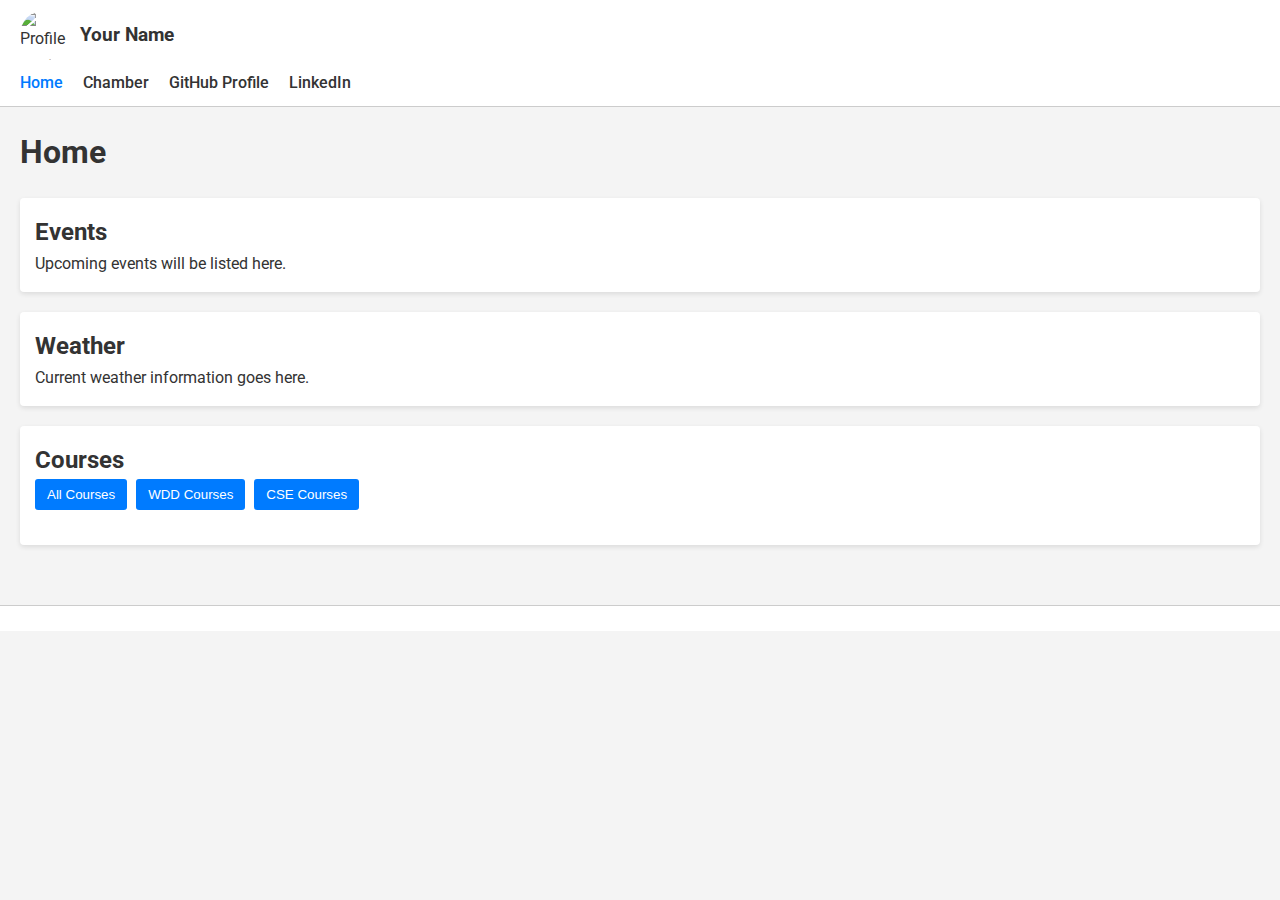
==== index.html @ 1968125d "logo added" ====
<!DOCTYPE html>
<html lang="en">
<head>
  <meta charset="UTF-8" />
  <meta name="viewport" content="width=device-width, initial-scale=1.0" />
  <title>Timbuktu Chamber of Commerce</title>
  <!-- Link to external CSS file -->
  <link rel="stylesheet" href="styles/style.css" />
  <!-- Google Fonts API -->
  <link rel="preconnect" href="https://fonts.googleapis.com" />
  <link rel="preconnect" href="https://fonts.gstatic.com" crossorigin />
  <link href="https://fonts.googleapis.com/css2?family=Roboto:wght@400;700&display=swap" rel="stylesheet" />
  <!-- Link to external JavaScript file with defer attribute -->
  <script src="script.js" defer></script>
</head>
<body>
  <header>
    <div class="header-content">
      <img src="logo.png" alt="Profile Photo" class="profile-photo" />
      <span class="name">Your Name</span>
    </div>
    <nav class="nav-menu">
      <button class="hamburger" aria-label="Toggle navigation">
        <span class="hamburger-line"></span>
        <span class="hamburger-line"></span>
        <span class="hamburger-line"></span>
      </button>
      <ul class="nav-links">
        <li><a href="#" class="active">Home</a></li>
        <li><a href="#">Chamber</a></li>
        <li><a href="#">GitHub Profile</a></li>
        <li><a href="#">LinkedIn</a></li>
      </ul>
    </nav>
  </header>

  <main>
    <h1>Home</h1>
    <section id="events">
      <h2>Events</h2>
      <p>Upcoming events will be listed here.</p>
    </section>
    <section id="weather">
      <h2>Weather</h2>
      <p>Current weather information goes here.</p>
    </section>
    <section id="courses">
      <h2>Courses</h2>
      <div class="course-filters">
        <button id="btn-all">All Courses</button>
        <button id="btn-wdd">WDD Courses</button>
        <button id="btn-cse">CSE Courses</button>
      </div>
      <div id="courses-container"></div>
      <div id="total-credits"></div>
    </section>
  </main>

  <footer>
    <p id="footer-info"></p>
    <p id="lastModified"></p>
  </footer>
</body>
</html>
---- styles/style.css ----
/* Basic Reset */
* {
  margin: 0;
  padding: 0;
  box-sizing: border-box;
}

body {
  font-family: 'Roboto', sans-serif;
  line-height: 1.6;
  background: #f4f4f4;
  color: #333;
}

/* Header */
header {
  background: #fff;
  border-bottom: 1px solid #ccc;
  padding: 10px 20px;
}

.header-content {
  display: flex;
  align-items: center;
  margin-bottom: 10px;
}

.profile-photo {
  width: 50px;
  height: 50px;
  border-radius: 50%;
  object-fit: cover;
  margin-right: 10px;
}

.name {
  font-size: 1.2rem;
  font-weight: 700;
}

/* Navigation */
.nav-menu {
  display: flex;
  align-items: center;
  justify-content: space-between;
  position: relative;
}

.hamburger {
  display: none;
  flex-direction: column;
  border: none;
  background: none;
  cursor: pointer;
}

.hamburger-line {
  width: 25px;
  height: 3px;
  background: #333;
  margin: 4px 0;
}

.nav-links {
  list-style: none;
  display: flex;
  gap: 20px;
}

.nav-links li a {
  text-decoration: none;
  color: #333;
  font-weight: 500;
  transition: color 0.3s;
}

.nav-links li a:hover,
.nav-links li a.active {
  color: #007bff;
}

/* Main Content */
main {
  padding: 20px;
}

main h1 {
  margin-bottom: 20px;
  font-size: 2rem;
}

section {
  margin-bottom: 20px;
  background: #fff;
  padding: 15px;
  border-radius: 4px;
  box-shadow: 0 2px 5px rgba(0,0,0,0.1);
}

/* Courses Section */
.course-filters {
  margin-bottom: 10px;
}

.course-filters button {
  padding: 8px 12px;
  margin-right: 5px;
  border: none;
  background: #007bff;
  color: #fff;
  cursor: pointer;
  border-radius: 3px;
}

.course-filters button:hover {
  background: #0056b3;
}

#courses-container {
  display: flex;
  flex-wrap: wrap;
  gap: 10px;
}

.course-card {
  background: #e9ecef;
  border-radius: 4px;
  padding: 10px;
  flex: 1 1 200px;
  border: 1px solid #ccc;
}

.course-card.completed {
  background: #d4edda;
  border-color: #c3e6cb;
}

#total-credits {
  margin-top: 10px;
  font-weight: bold;
}

/* Footer */
footer {
  background: #fff;
  border-top: 1px solid #ccc;
  text-align: center;
  padding: 10px;
  margin-top: 20px;
}

footer p {
  margin: 5px 0;
}

/* Responsive Styles */
@media (max-width: 768px) {
  .nav-links {
    flex-direction: column;
    position: absolute;
    top: 60px;
    right: 20px;
    background: #fff;
    border: 1px solid #ccc;
    display: none;
    width: 200px;
    padding: 10px;
  }
  
  .nav-links.active {
    display: flex;
  }
  
  .hamburger {
    display: flex;
  }
}
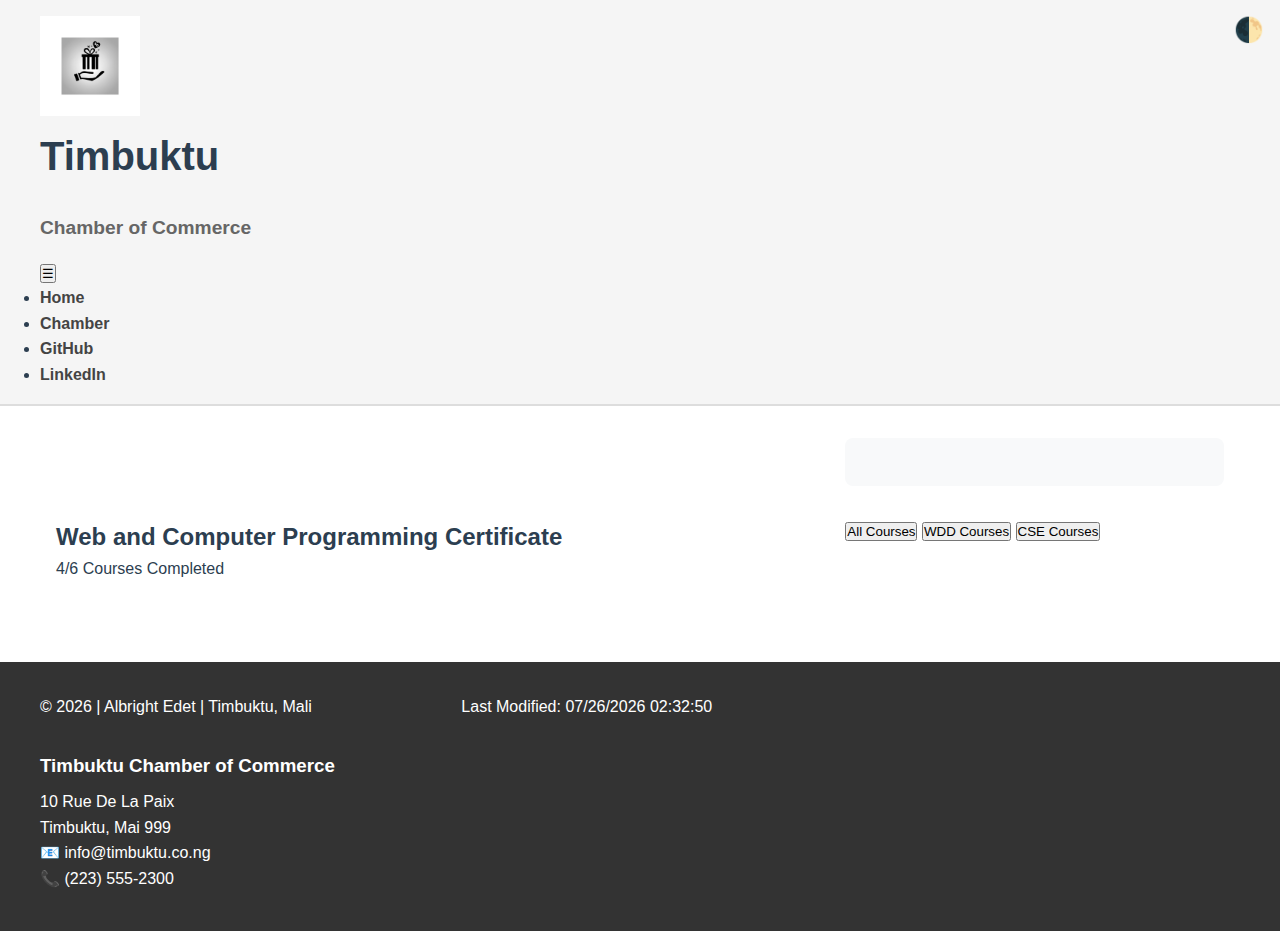
==== commit c617ffe0: "edited scripts" ====
--- a/index.html
+++ b/index.html
@@ -1,64 +1,79 @@
 <!DOCTYPE html>
 <html lang="en">
 <head>
-  <meta charset="UTF-8" />
-  <meta name="viewport" content="width=device-width, initial-scale=1.0" />
-  <title>Timbuktu Chamber of Commerce</title>
-  <!-- Link to external CSS file -->
-  <link rel="stylesheet" href="styles/style.css" />
-  <!-- Google Fonts API -->
-  <link rel="preconnect" href="https://fonts.googleapis.com" />
-  <link rel="preconnect" href="https://fonts.gstatic.com" crossorigin />
-  <link href="https://fonts.googleapis.com/css2?family=Roboto:wght@400;700&display=swap" rel="stylesheet" />
-  <!-- Link to external JavaScript file with defer attribute -->
-  <script src="script.js" defer></script>
+    <meta charset="UTF-8">
+    <meta name="viewport" content="width=device-width, initial-scale=1.0">
+    <meta name="description" content="Timbuktu Chamber of Commerce - Your source for local business and community information">
+    <meta name="author" content="Your Name">
+    <title>Timbuktu Chamber of Commerce</title>
+    <link rel="stylesheet" href="https://fonts.googleapis.com/css2?family=Roboto:wght@300;500&family=Open+Sans:wght@400;700&display=swap">
+    <link rel="stylesheet" href="styles/style.css">
+    <script src="scripts/navigation.js" defer></script>
+    <script src="scripts/date.js" defer></script>
+    <script src="scripts/course.js" defer></script>
+    <script src="scripts/theme.js" defer></script>
 </head>
 <body>
-  <header>
-    <div class="header-content">
-      <img src="logo.png" alt="Profile Photo" class="profile-photo" />
-      <span class="name">Your Name</span>
-    </div>
-    <nav class="nav-menu">
-      <button class="hamburger" aria-label="Toggle navigation">
-        <span class="hamburger-line"></span>
-        <span class="hamburger-line"></span>
-        <span class="hamburger-line"></span>
-      </button>
-      <ul class="nav-links">
-        <li><a href="#" class="active">Home</a></li>
-        <li><a href="#">Chamber</a></li>
-        <li><a href="#">GitHub Profile</a></li>
-        <li><a href="#">LinkedIn</a></li>
-      </ul>
-    </nav>
-  </header>
+    <header>
+        <div class="header-content">
+            <img src="images/logo.webp" alt="Chamber Logo" width="100" height="100">
+            <h1>Timbuktu<br><span>Chamber of Commerce</span></h1>
+            <nav class="main-nav">
+                <button class="menu-toggle" aria-label="Toggle navigation">☰</button>
+                <ul class="nav-list">
+                    <li><a href="#" class="active">Home</a></li>
+                    <li><a href="#">Chamber</a></li>
+                    <li><a href="https://github.com/Embeddet">GitHub</a></li>
+                    <li><a href="www.linkedin.com/in/albright-edet-69133a146">LinkedIn</a></li>
+                </ul>
+            </nav>
+        </div>
+    </header>
 
-  <main>
-    <h1>Home</h1>
-    <section id="events">
-      <h2>Events</h2>
-      <p>Upcoming events will be listed here.</p>
-    </section>
-    <section id="weather">
-      <h2>Weather</h2>
-      <p>Current weather information goes here.</p>
-    </section>
-    <section id="courses">
-      <h2>Courses</h2>
-      <div class="course-filters">
-        <button id="btn-all">All Courses</button>
-        <button id="btn-wdd">WDD Courses</button>
-        <button id="btn-cse">CSE Courses</button>
-      </div>
-      <div id="courses-container"></div>
-      <div id="total-credits"></div>
-    </section>
-  </main>
+    <main>
+        <section class="business-listings">
+            <!-- Business cards remain unchanged -->
+        </section>
 
-  <footer>
-    <p id="footer-info"></p>
-    <p id="lastModified"></p>
-  </footer>
+        <aside class="weather-section">
+            <!-- Weather section remains unchanged -->
+        </aside>
+
+        <section class="certificate-info">
+            <h2>Web and Computer Programming Certificate</h2>
+            <div class="progress-bar">
+                <div class="progress-fill" style="width: calc(4/6*100%)">
+                    <span>4/6 Courses Completed</span>
+                </div>
+            </div>
+        </section>
+
+        <section class="filter-controls">
+            <button class="filter-btn active" data-filter="all">All Courses</button>
+            <button class="filter-btn" data-filter="WDD">WDD Courses</button>
+            <button class="filter-btn" data-filter="CSE">CSE Courses</button>
+        </section>
+
+        <section class="courses-grid" id="coursesContainer"></section>
+
+        <div class="loading-overlay">
+            <div class="spinner"></div>
+        </div>
+        
+    </main>
+
+    <footer>
+        <div class="footer-content">
+            <p>&copy; <span id="currentYear"></span> | Albright Edet | Timbuktu, Mali</p>
+            <p id="lastModified"></p>
+            <div class="chamber-info">
+                <h3>Timbuktu Chamber of Commerce</h3>
+                <p>10 Rue De La Paix<br>
+                Timbuktu, Mai 999<br>
+                📧 info@timbuktu.co.ng<br>
+                📞 (223) 555-2300</p>
+            </div>
+        </div>
+    </footer>
 </body>
-</html>
+</html>--- a/styles/style.css
+++ b/styles/style.css
@@ -1,177 +1,238 @@
-/* Basic Reset */
+/* Base Styles */
 * {
   margin: 0;
   padding: 0;
   box-sizing: border-box;
+  font-family: Arial, sans-serif;
+}
+
+.header-content {
+  max-width: 1200px;
+  margin: 0 auto;
+}
+
+h1 {
+  font-size: 2rem;
+  margin-bottom: 0.5rem;
+}
+
+h1 span {
+  font-size: 1.2rem;
+  color: #666;
+}
+
+nav {
+  margin-top: 1rem;
+}
+
+nav a {
+  color: #444;
+  text-decoration: none;
+  margin-right: 1.5rem;
+  font-weight: bold;
+}
+
+/* Main Content Layout */
+main {
+  max-width: 1200px;
+  margin: 2rem auto;
+  padding: 0 1rem;
+  display: grid;
+  gap: 2rem;
+}
+
+.business-listings {
+  display: grid;
+  gap: 1.5rem;
+}
+
+/* Business Card Styles */
+.business-card {
+  background: #fff;
+  border: 1px solid #eee;
+  padding: 1.5rem;
+  border-radius: 8px;
+  box-shadow: 0 2px 4px rgba(0,0,0,0.1);
+}
+
+.tagline {
+  color: #666;
+  font-style: italic;
+  margin: 0.5rem 0;
+}
+
+.contact-info p {
+  margin: 0.3rem 0;
+  color: #444;
+}
+
+/* Weather Section Styles */
+.weather-section {
+  background: #f8f9fa;
+  padding: 1.5rem;
+  border-radius: 8px;
+}
+
+.temperature {
+  font-size: 2.5rem;
+  font-weight: bold;
+  margin: 1rem 0;
+}
+
+.condition {
+  color: #666;
+  font-size: 1.2rem;
+  margin-bottom: 1rem;
+}
+
+.details p {
+  margin: 0.5rem 0;
+  color: #444;
+}
+
+/* Footer Styles */
+footer {
+  background-color: #333;
+  color: white;
+  padding: 2rem 1rem;
+  margin-top: 3rem;
+}
+
+.footer-content {
+  max-width: 1200px;
+  margin: 0 auto;
+  display: grid;
+  gap: 2rem;
+}
+
+.chamber-info p {
+  margin: 0.5rem 0;
+}
+
+.legal {
+  border-top: 1px solid #555;
+  padding-top: 1.5rem;
+}
+
+.footer-businesses {
+  margin-top: 1rem;
+  display: grid;
+  gap: 0.5rem;
+}
+
+/* Responsive Design */
+@media (min-width: 768px) {
+  main {
+      grid-template-columns: 2fr 1fr;
+  }
+  
+  .footer-content {
+      grid-template-columns: 1fr 2fr;
+  }
+  
+  h1 {
+      font-size: 2.5rem;
+  }
+  
+  nav {
+      margin-top: 0;
+  }
+}
+/* Add these to existing styles */
+/* Base Styles */
+* {
+  margin: 0;
+  padding: 0;
+  box-sizing: border-box;
+  font-family: Arial, sans-serif;
+}
+
+:root {
+  --primary-color: #2c3e50;
+  --secondary-color: #3498db;
+  --background-color: #ffffff;
+  --text-color: #2c3e50;
+  --light-text: #ffffff;
+  --light-bg: #ecf0f1;
+}
+
+.dark-theme {
+  --primary-color: #34495e;
+  --secondary-color: #1abc9c;
+  --background-color: #2c3e50;
+  --text-color: #ecf0f1;
+  --light-bg: #34495e;
 }
 
 body {
-  font-family: 'Roboto', sans-serif;
   line-height: 1.6;
-  background: #f4f4f4;
-  color: #333;
-}
-
-/* Header */
+  color: var(--text-color);
+  background-color: var(--background-color);
+  transition: background-color 0.3s, color 0.3s;
+}
+
+/* Rest of your existing styles below */
+/* Header Styles */
 header {
-  background: #fff;
-  border-bottom: 1px solid #ccc;
-  padding: 10px 20px;
-}
-
-.header-content {
-  display: flex;
-  align-items: center;
-  margin-bottom: 10px;
-}
-
-.profile-photo {
-  width: 50px;
-  height: 50px;
+  background-color: #f5f5f5;
+  padding: 1rem;
+  border-bottom: 2px solid #ddd;
+}
+
+/* ... keep the rest of your CSS as is ... */
+
+.tech-pill {
+  background-color: var(--secondary-color);
+  color: var(--light-text);
+  padding: 0.25rem 0.75rem;
+  border-radius: 1rem;
+  font-size: 0.85rem;
+  margin: 0.25rem;
+  display: inline-block;
+}
+
+.empty-state {
+  text-align: center;
+  grid-column: 1 / -1;
+  padding: 2rem;
+  opacity: 0.7;
+}
+
+#theme-toggle {
+  position: fixed;
+  top: 1rem;
+  right: 1rem;
+  background: none;
+  border: none;
+  font-size: 1.5rem;
+  cursor: pointer;
+  z-index: 1000;
+}
+.loading-overlay {
+  position: fixed;
+  top: 0;
+  left: 0;
+  width: 100%;
+  height: 100%;
+  background: rgba(255, 255, 255, 0.8);
+  display: none;
+  place-items: center;
+  z-index: 1000;
+}
+
+.loading-overlay.visible {
+  display: grid;
+}
+
+.spinner {
+  width: 3rem;
+  height: 3rem;
+  border: 4px solid var(--secondary-color);
+  border-top-color: transparent;
   border-radius: 50%;
-  object-fit: cover;
-  margin-right: 10px;
-}
-
-.name {
-  font-size: 1.2rem;
-  font-weight: 700;
-}
-
-/* Navigation */
-.nav-menu {
-  display: flex;
-  align-items: center;
-  justify-content: space-between;
-  position: relative;
-}
-
-.hamburger {
-  display: none;
-  flex-direction: column;
-  border: none;
-  background: none;
-  cursor: pointer;
-}
-
-.hamburger-line {
-  width: 25px;
-  height: 3px;
-  background: #333;
-  margin: 4px 0;
-}
-
-.nav-links {
-  list-style: none;
-  display: flex;
-  gap: 20px;
-}
-
-.nav-links li a {
-  text-decoration: none;
-  color: #333;
-  font-weight: 500;
-  transition: color 0.3s;
-}
-
-.nav-links li a:hover,
-.nav-links li a.active {
-  color: #007bff;
-}
-
-/* Main Content */
-main {
-  padding: 20px;
-}
-
-main h1 {
-  margin-bottom: 20px;
-  font-size: 2rem;
-}
-
-section {
-  margin-bottom: 20px;
-  background: #fff;
-  padding: 15px;
-  border-radius: 4px;
-  box-shadow: 0 2px 5px rgba(0,0,0,0.1);
-}
-
-/* Courses Section */
-.course-filters {
-  margin-bottom: 10px;
-}
-
-.course-filters button {
-  padding: 8px 12px;
-  margin-right: 5px;
-  border: none;
-  background: #007bff;
-  color: #fff;
-  cursor: pointer;
-  border-radius: 3px;
-}
-
-.course-filters button:hover {
-  background: #0056b3;
-}
-
-#courses-container {
-  display: flex;
-  flex-wrap: wrap;
-  gap: 10px;
-}
-
-.course-card {
-  background: #e9ecef;
-  border-radius: 4px;
-  padding: 10px;
-  flex: 1 1 200px;
-  border: 1px solid #ccc;
-}
-
-.course-card.completed {
-  background: #d4edda;
-  border-color: #c3e6cb;
-}
-
-#total-credits {
-  margin-top: 10px;
-  font-weight: bold;
-}
-
-/* Footer */
-footer {
-  background: #fff;
-  border-top: 1px solid #ccc;
-  text-align: center;
-  padding: 10px;
-  margin-top: 20px;
-}
-
-footer p {
-  margin: 5px 0;
-}
-
-/* Responsive Styles */
-@media (max-width: 768px) {
-  .nav-links {
-    flex-direction: column;
-    position: absolute;
-    top: 60px;
-    right: 20px;
-    background: #fff;
-    border: 1px solid #ccc;
-    display: none;
-    width: 200px;
-    padding: 10px;
-  }
-  
-  .nav-links.active {
-    display: flex;
-  }
-  
-  .hamburger {
-    display: flex;
-  }
-}
+  animation: spin 0.8s linear infinite;
+}
+
+@keyframes spin {
+  to { transform: rotate(360deg); }
+}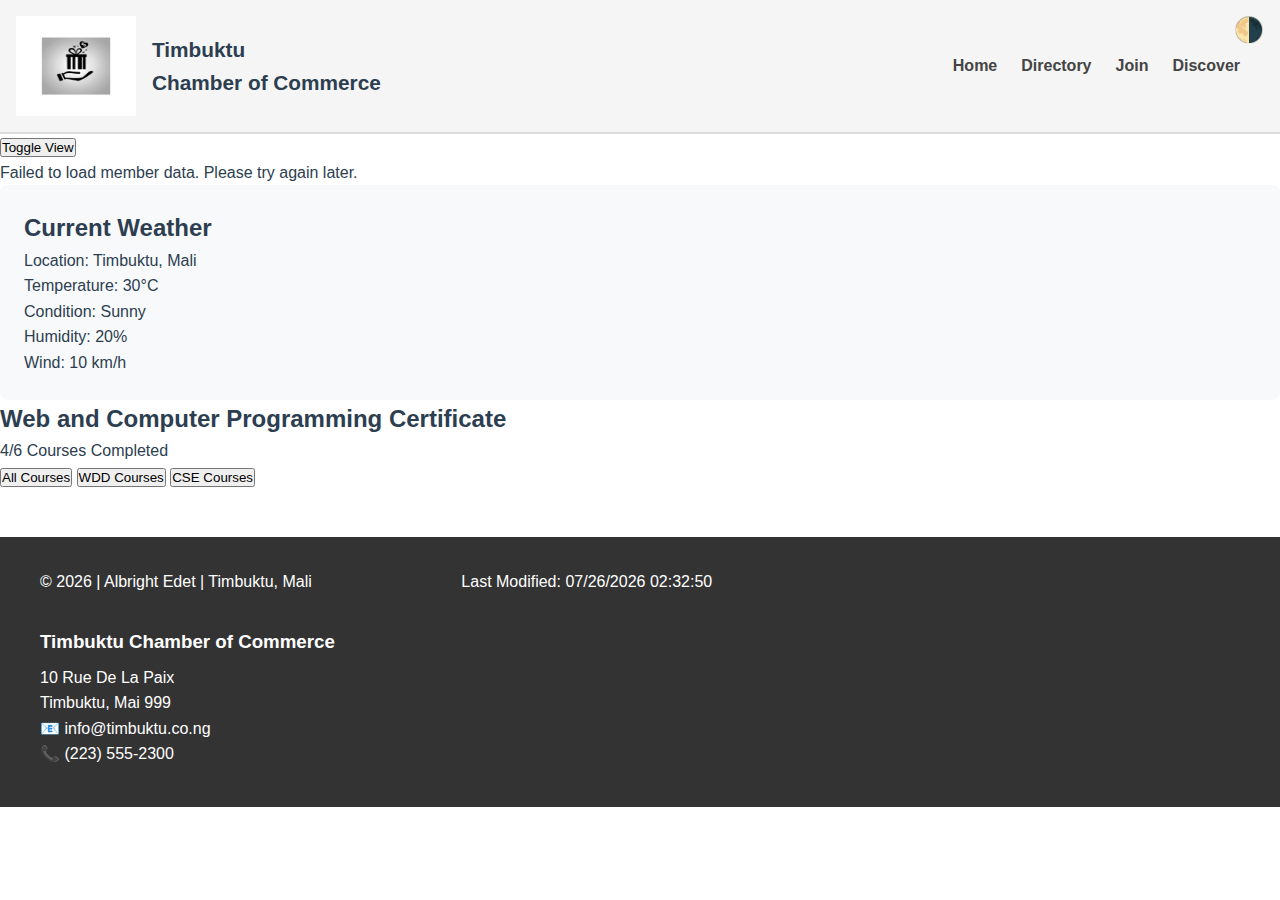
==== commit a1baf143: "display weather data on index page" ====
--- a/index.html
+++ b/index.html
@@ -3,40 +3,56 @@
 <head>
     <meta charset="UTF-8">
     <meta name="viewport" content="width=device-width, initial-scale=1.0">
+    <meta property="og:title" content="Timbuktu Chamber of Commerce">
+    <meta property="og:type" content="website">
+    <meta property="og:image" content="https://example.com/images/timbuktu-cityscape.jpg">
+    <meta property="og:url" content="https://www.timbuktu-chamber.org">
     <meta name="description" content="Timbuktu Chamber of Commerce - Your source for local business and community information">
-    <meta name="author" content="Your Name">
+    <meta name="author" content="Albright Edet">
+    <meta property="og:description" content="Timbuktu Chamber of Commerce - Your source for local business and community information">
+    <meta name="twitter:card" content="summary_large_image">
     <title>Timbuktu Chamber of Commerce</title>
     <link rel="stylesheet" href="https://fonts.googleapis.com/css2?family=Roboto:wght@300;500&family=Open+Sans:wght@400;700&display=swap">
-    <link rel="stylesheet" href="styles/style.css">
-    <script src="scripts/navigation.js" defer></script>
-    <script src="scripts/date.js" defer></script>
-    <script src="scripts/course.js" defer></script>
-    <script src="scripts/theme.js" defer></script>
+    <link rel="stylesheet" href="chamber/styles/style.css">
+    <script src="chamber/scripts/navigation.js" defer></script>
+    <script src="chamber/scripts/date.js" defer></script>
+    <script src="chamber/scripts/course.js" defer></script>
+    <script src="chamber/scripts/theme.js" defer></script>
+    <script src="chamber/scripts/members.js" defer></script>
 </head>
 <body>
     <header>
         <div class="header-content">
-            <img src="images/logo.webp" alt="Chamber Logo" width="100" height="100">
+            <img src="chamber/images/logo.webp" alt="Chamber Logo" width="120" height="100">
             <h1>Timbuktu<br><span>Chamber of Commerce</span></h1>
-            <nav class="main-nav">
-                <button class="menu-toggle" aria-label="Toggle navigation">☰</button>
-                <ul class="nav-list">
-                    <li><a href="#" class="active">Home</a></li>
-                    <li><a href="#">Chamber</a></li>
-                    <li><a href="https://github.com/Embeddet">GitHub</a></li>
-                    <li><a href="www.linkedin.com/in/albright-edet-69133a146">LinkedIn</a></li>
-                </ul>
-            </nav>
         </div>
+        <nav class="main-nav">
+            <button class="menu-toggle" aria-label="Toggle navigation">☰</button>
+            <ul class="nav-list">
+                <li><a href="index.html" class="active">Home</a></li>
+                <li><a href="chamber/Directory.html">Directory</a></li>
+                <li><a href="#">Join</a></li>
+                <li><a href="#">Discover</a></li>
+            </ul>
+            <button id="theme-toggle" aria-label="Toggle theme">🌗</button>
+        </nav>
     </header>
 
     <main>
         <section class="business-listings">
-            <!-- Business cards remain unchanged -->
+            <button id="toggleView">Toggle View</button>
+            <div id="membersContainer" class="grid-view"></div>
         </section>
 
         <aside class="weather-section">
-            <!-- Weather section remains unchanged -->
+            <h2>Current Weather</h2>
+            <div class="weather-info">
+                <p>Location: Timbuktu, Mali</p>
+                <p>Temperature: 30°C</p>
+                <p>Condition: Sunny</p>
+                <p>Humidity: 20%</p>
+                <p>Wind: 10 km/h</p>
+            </div>
         </aside>
 
         <section class="certificate-info">
--- a/chamber/styles/style.css
+++ b/chamber/styles/style.css
@@ -0,0 +1,249 @@
+/* Base Styles */
+* {
+  margin: 0;
+  padding: 0;
+  box-sizing: border-box;
+  font-family: Arial, sans-serif;
+}
+
+:root {
+  --primary-color: #2c3e50;
+  --secondary-color: #3498db;
+  --background-color: #ffffff;
+  --text-color: #2c3e50;
+  --light-text: #ffffff;
+  --light-bg: #ecf0f1;
+}
+
+.dark-theme {
+  --primary-color: #34495e;
+  --secondary-color: #1abc9c;
+  --background-color: #2c3e50;
+  --text-color: #ecf0f1;
+  --light-bg: #34495e;
+}
+
+body {
+  line-height: 1.6;
+  color: var(--text-color);
+  background-color: var(--background-color);
+  transition: background-color 0.3s, color 0.3s;
+}
+
+/* Rest of your existing styles below */
+/* Header Styles */
+header {
+  background-color: #f5f5f5;
+  padding: 1rem;
+  border-bottom: 2px solid #ddd;
+  display: flex;
+  justify-content: space-between;
+  align-items: center;
+}
+
+.header-content {
+  display: flex;
+  align-items: center;
+}
+
+.header-content img {
+  margin-right: 1rem;
+}
+
+.main-nav {
+  display: flex;
+  align-items: center;
+}
+
+.nav-list {
+  display: flex;
+  list-style: none;
+}
+
+.nav-list li {
+  margin-right: 1.5rem;
+}
+
+.nav-list li a {
+  color: #444;
+  text-decoration: none;
+  font-weight: bold;
+}
+
+.menu-toggle {
+  display: none;
+}
+
+#theme-toggle {
+  position: fixed;
+  top: 1rem;
+  right: 1rem;
+  background: none;
+  border: none;
+  font-size: 1.5rem;
+  cursor: pointer;
+  z-index: 1000;
+  margin-left: 1rem;
+}
+
+.tech-pill {
+  background-color: var(--secondary-color);
+  color: var(--light-text);
+  padding: 0.25rem 0.75rem;
+  border-radius: 1rem;
+  font-size: 0.85rem;
+  margin: 0.25rem;
+  display: inline-block;
+}
+
+.empty-state {
+  text-align: center;
+  grid-column: 1 / -1;
+  padding: 2rem;
+  opacity: 0.7;
+}
+
+.loading-overlay {
+  position: fixed;
+  top: 0;
+  left: 0;
+  width: 100%;
+  height: 100%;
+  background: rgba(255, 255, 255, 0.8);
+  display: none;
+  place-items: center;
+  z-index: 1000;
+}
+
+.loading-overlay.visible {
+  display: grid;
+}
+
+.spinner {
+  width: 3rem;
+  height: 3rem;
+  border: 4px solid var(--secondary-color);
+  border-top-color: transparent;
+  border-radius: 50%;
+  animation: spin 0.8s linear infinite;
+}
+
+@keyframes spin {
+  to { transform: rotate(360deg); }
+}
+
+#membersContainer.grid-view {
+    display: grid;
+    grid-template-columns: repeat(auto-fit, minmax(200px, 1fr));
+    gap: 1rem;
+}
+
+#membersContainer.list-view {
+    display: block;
+}
+
+.member-card {
+    background: var(--light-bg);
+    padding: 1rem;
+    border: 1px solid var(--secondary-color);
+    border-radius: 8px;
+    text-align: center;
+}
+
+.member-card img {
+    max-width: 100%;
+    height: auto;
+    border-radius: 50%;
+}
+
+.member-card h3 {
+    margin: 0.5rem 0;
+}
+
+.member-card p {
+    margin: 0.25rem 0;
+}
+
+.member-card a {
+    color: var(--secondary-color);
+    text-decoration: none;
+    font-weight: bold;
+}
+
+.contact-info p {
+  margin: 0.3rem 0;
+  color: #444;
+}
+
+/* Weather Section Styles */
+.weather-section {
+  background: #f8f9fa;
+  padding: 1.5rem;
+  border-radius: 8px;
+}
+
+.temperature {
+  font-size: 2.5rem;
+  font-weight: bold;
+  margin: 1rem 0;
+}
+
+.condition {
+  color: #666;
+  font-size: 1.2rem;
+  margin-bottom: 1rem;
+}
+
+.details p {
+  margin: 0.5rem 0;
+  color: #444;
+}
+
+/* Footer Styles */
+footer {
+  background-color: #333;
+  color: white;
+  padding: 2rem 1rem;
+  margin-top: 3rem;
+}
+
+.footer-content {
+  max-width: 1200px;
+  margin: 0 auto;
+  display: grid;
+  gap: 2rem;
+}
+
+.chamber-info p {
+  margin: 0.5rem 0;
+}
+
+.legal {
+  border-top: 1px solid #555;
+  padding-top: 1.5rem;
+}
+
+.footer-businesses {
+  margin-top: 1rem;
+  display: grid;
+  gap: 0.5rem;
+}
+
+/* Responsive Design */
+@media (min-width: 768px) {
+  main {
+      grid-template-columns: 2fr 1fr;
+  }
+  
+  .footer-content {
+      grid-template-columns: 1fr 2fr;
+  }
+  
+  h1 {
+      font-size: 1.3rem;
+  }
+  
+  nav {
+      margin-top: 0;
+  }
+}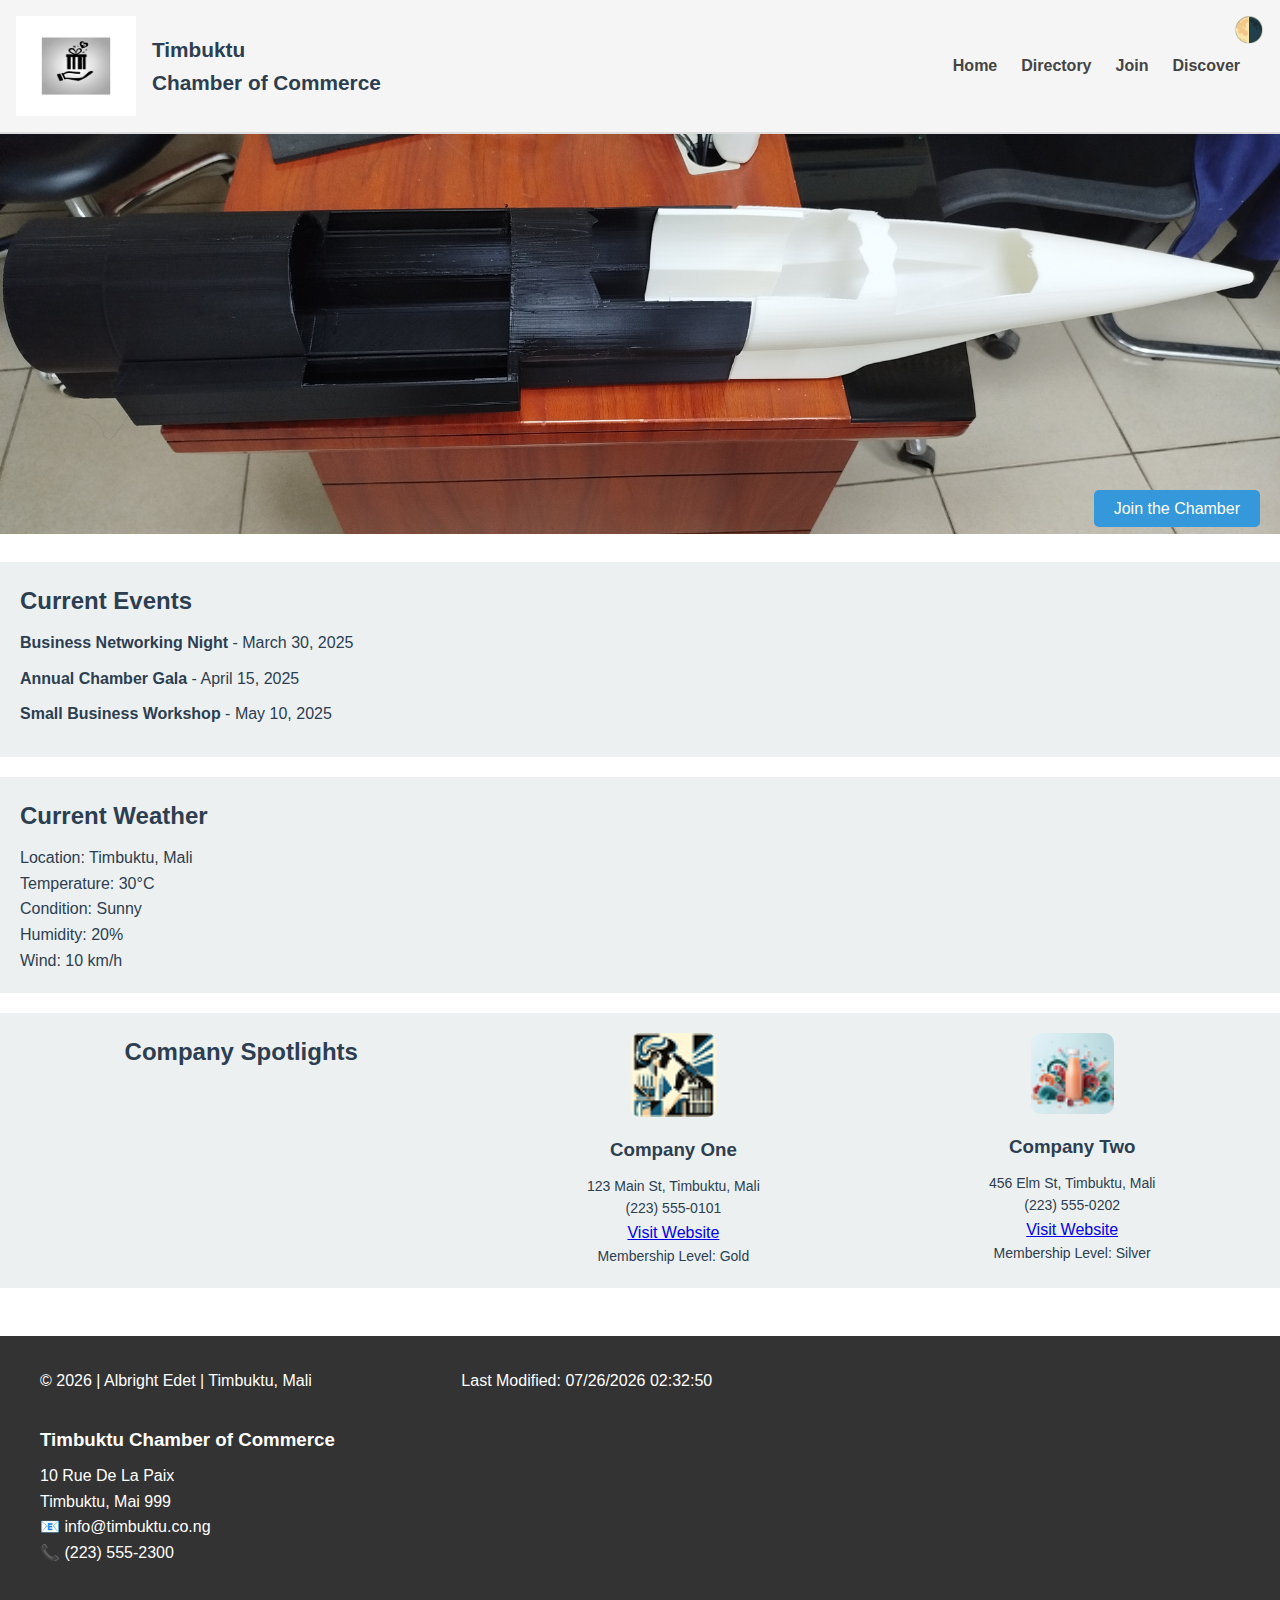
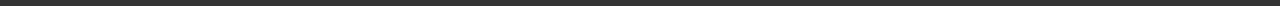
==== commit 74462265: "homepage" ====
--- a/index.html
+++ b/index.html
@@ -5,7 +5,7 @@
     <meta name="viewport" content="width=device-width, initial-scale=1.0">
     <meta property="og:title" content="Timbuktu Chamber of Commerce">
     <meta property="og:type" content="website">
-    <meta property="og:image" content="https://example.com/images/timbuktu-cityscape.jpg">
+    <meta property="og:image" content="chamber/images/timbuktu-cityscape.jpg">
     <meta property="og:url" content="https://www.timbuktu-chamber.org">
     <meta name="description" content="Timbuktu Chamber of Commerce - Your source for local business and community information">
     <meta name="author" content="Albright Edet">
@@ -30,7 +30,7 @@
             <button class="menu-toggle" aria-label="Toggle navigation">☰</button>
             <ul class="nav-list">
                 <li><a href="index.html" class="active">Home</a></li>
-                <li><a href="chamber/Directory.html">Directory</a></li>
+                <li><a href="chamber/directory.html">Directory</a></li>
                 <li><a href="#">Join</a></li>
                 <li><a href="#">Discover</a></li>
             </ul>
@@ -38,12 +38,25 @@
         </nav>
     </header>
 
+    <div class="hero-section">
+        <img src="chamber/images/rs.jpg" alt="Timbuktu Cityscape" class="hero-image">
+        <div class="hero-content">
+            <a href="#" class="hero-button">Join the Chamber</a>
+        </div>
+    </div>
+
     <main>
-        <section class="business-listings">
-            <button id="toggleView">Toggle View</button>
-            <div id="membersContainer" class="grid-view"></div>
+        <!-- Current Events Section -->
+        <section class="current-events">
+            <h2>Current Events</h2>
+            <ul>
+                <li><strong>Business Networking Night</strong> - March 30, 2025</li>
+                <li><strong>Annual Chamber Gala</strong> - April 15, 2025</li>
+                <li><strong>Small Business Workshop</strong> - May 10, 2025</li>
+            </ul>
         </section>
 
+        <!-- Weather Section -->
         <aside class="weather-section">
             <h2>Current Weather</h2>
             <div class="weather-info">
@@ -55,27 +68,25 @@
             </div>
         </aside>
 
-        <section class="certificate-info">
-            <h2>Web and Computer Programming Certificate</h2>
-            <div class="progress-bar">
-                <div class="progress-fill" style="width: calc(4/6*100%)">
-                    <span>4/6 Courses Completed</span>
-                </div>
+        <!-- Company Spotlights Section -->
+        <section class="company-spotlights">
+            <h2>Company Spotlights</h2>
+            <div class="spotlight">
+                <img src="chamber/images/company1.png" alt="Company One">
+                <h3>Company One</h3>
+                <p>Leading provider of business solutions in Timbuktu.</p>
+            </div>
+            <div class="spotlight">
+                <img src="chamber/images/company2.png" alt="Company Two">
+                <h3>Company Two</h3>
+                <p>Innovative tech company driving change in the region.</p>
+            </div>
+            <div class="spotlight">
+                <img src="chamber/images/company3.png" alt="Company Three">
+                <h3>Company Three</h3>
+                <p>Local retail business supporting the community.</p>
             </div>
         </section>
-
-        <section class="filter-controls">
-            <button class="filter-btn active" data-filter="all">All Courses</button>
-            <button class="filter-btn" data-filter="WDD">WDD Courses</button>
-            <button class="filter-btn" data-filter="CSE">CSE Courses</button>
-        </section>
-
-        <section class="courses-grid" id="coursesContainer"></section>
-
-        <div class="loading-overlay">
-            <div class="spinner"></div>
-        </div>
-        
     </main>
 
     <footer>
--- a/chamber/styles/style.css
+++ b/chamber/styles/style.css
@@ -177,9 +177,22 @@
 
 /* Weather Section Styles */
 .weather-section {
-  background: #f8f9fa;
-  padding: 1.5rem;
-  border-radius: 8px;
+    padding: 20px;
+    background-color: var(--light-bg);
+    margin: 20px 0;
+}
+
+.weather-section h2 {
+    margin-bottom: 10px;
+}
+
+.weather-section ul {
+    list-style: none;
+    padding: 0;
+}
+
+.weather-section li {
+    margin-bottom: 10px;
 }
 
 .temperature {
@@ -246,4 +259,87 @@
   nav {
       margin-top: 0;
   }
+}
+
+/* Hero Section Styles */
+.hero-section {
+    position: relative;
+    text-align: center;
+    color: white;
+}
+
+.hero-image {
+    width: 100%; /* Ensures the image spans the full width of the container */
+    height: 400px; /* Set the desired height */
+    object-fit: cover; /* Ensures the image scales properly without distortion */
+}
+
+.hero-content {
+    position: absolute;
+    bottom: 20px;
+    right: 20px;
+}
+
+.hero-button {
+    background-color: var(--secondary-color);
+    color: var(--light-text);
+    border: none;
+    padding: 10px 20px;
+    font-size: 16px;
+    cursor: pointer;
+    border-radius: 5px;
+    text-decoration: none;
+}
+
+.hero-button:hover {
+    background-color: var(--primary-color);
+}
+
+/* Current Events Section */
+.current-events {
+    padding: 20px;
+    background-color: var(--light-bg);
+    margin: 20px 0;
+}
+
+.current-events h2 {
+    margin-bottom: 10px;
+}
+
+.current-events ul {
+    list-style: none;
+    padding: 0;
+}
+
+.current-events li {
+    margin-bottom: 10px;
+}
+
+/* Company Spotlights Section */
+.company-spotlights {
+    display: flex;
+    gap: 20px;
+    justify-content: space-around;
+    padding: 20px;
+    background-color: var(--light-bg);
+}
+
+.spotlight {
+    text-align: center;
+    max-width: 200px;
+}
+
+.spotlight img {
+    width: 50%;
+    height: auto;
+    border-radius: 10px;
+}
+
+.spotlight h3 {
+    margin: 10px 0;
+}
+
+.spotlight p {
+    font-size: 14px;
+    color: var(--text-color);
 }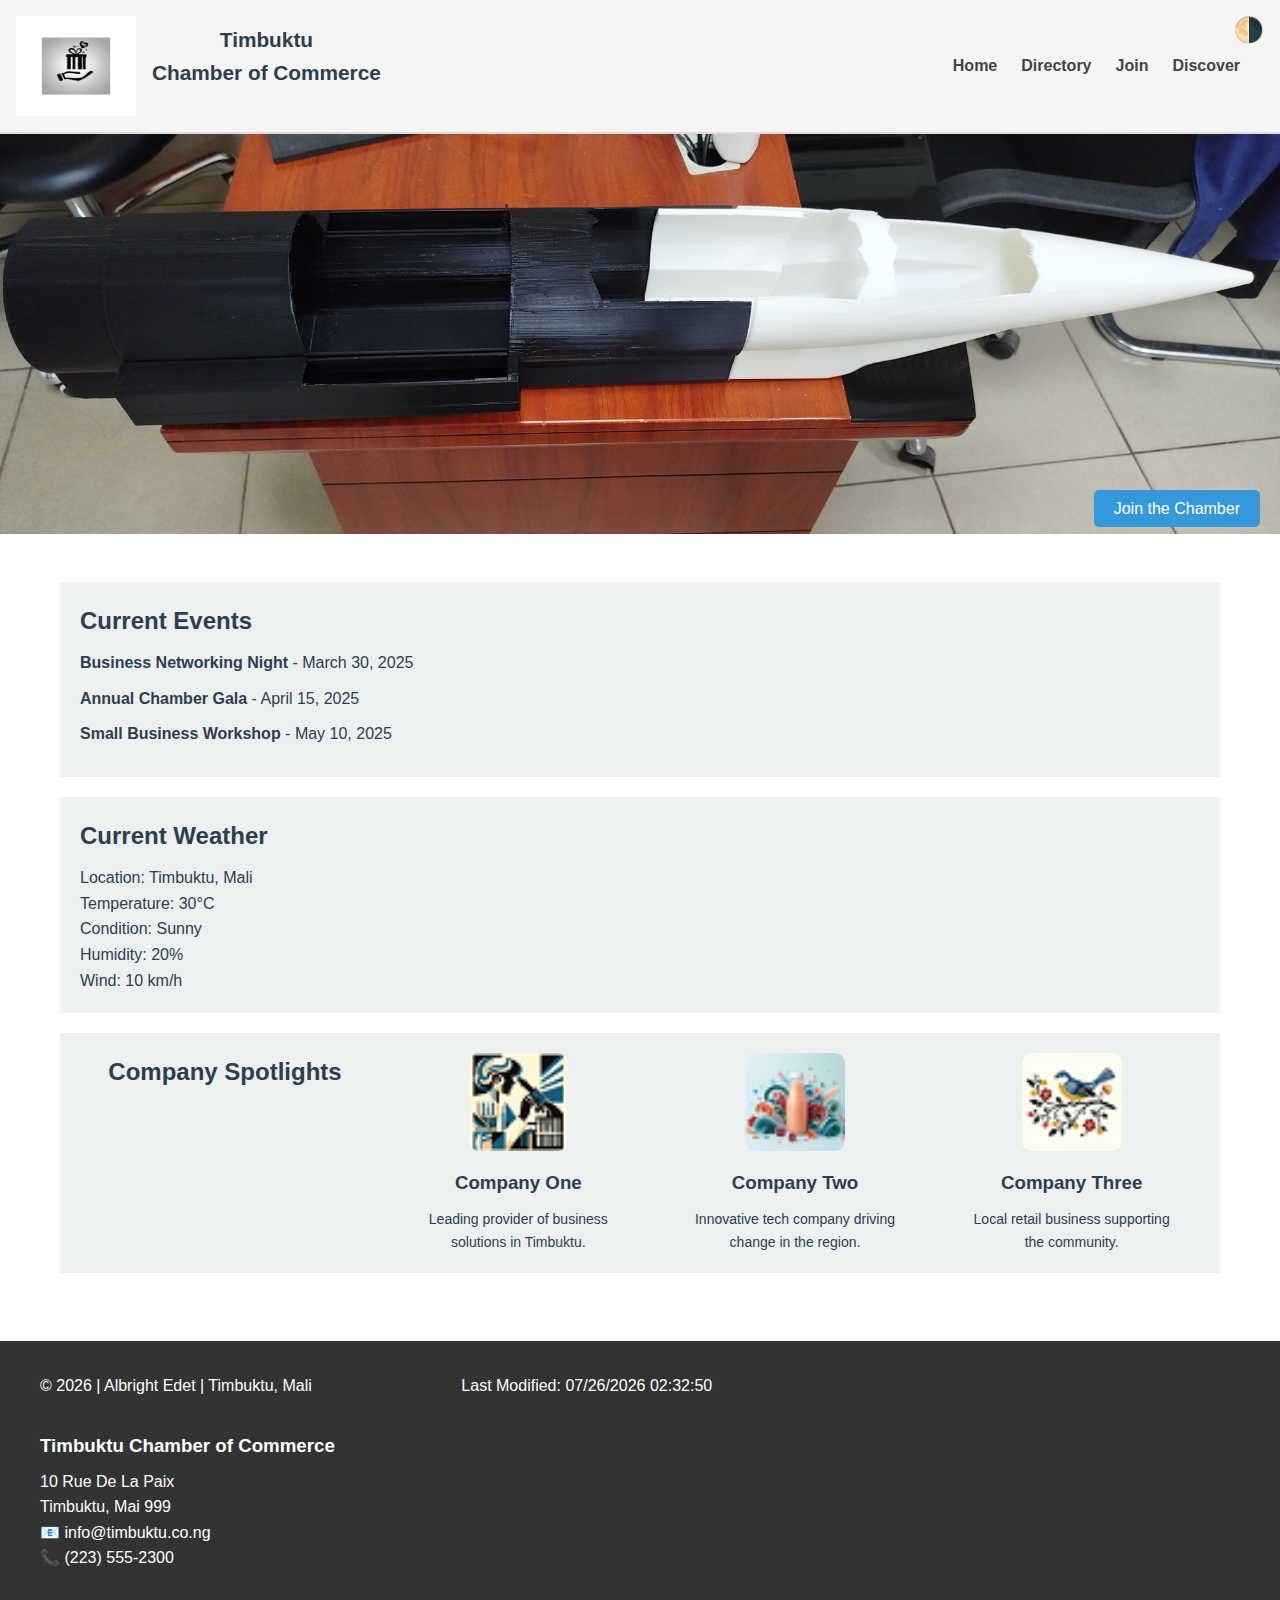
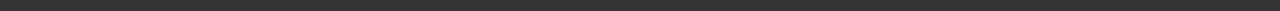
==== commit 548f26e7: "join.html" ====
--- a/index.html
+++ b/index.html
@@ -31,7 +31,7 @@
             <ul class="nav-list">
                 <li><a href="index.html" class="active">Home</a></li>
                 <li><a href="chamber/directory.html">Directory</a></li>
-                <li><a href="#">Join</a></li>
+                <li><a href="chamber/join.html">Join</a></li>
                 <li><a href="#">Discover</a></li>
             </ul>
             <button id="theme-toggle" aria-label="Toggle theme">🌗</button>
@@ -41,7 +41,7 @@
     <div class="hero-section">
         <img src="chamber/images/rs.jpg" alt="Timbuktu Cityscape" class="hero-image">
         <div class="hero-content">
-            <a href="#" class="hero-button">Join the Chamber</a>
+            <a href="chamber/join.html" class="hero-button">Join the Chamber</a>
         </div>
     </div>
 
--- a/chamber/styles/style.css
+++ b/chamber/styles/style.css
@@ -342,4 +342,225 @@
 .spotlight p {
     font-size: 14px;
     color: var(--text-color);
+}
+
+.membership-cards {
+    display: flex;
+    flex-wrap: wrap;
+    gap: 20px;
+    margin-top: 20px;
+}
+
+.card {
+    flex: 1 1 calc(25% - 20px);
+    padding: 20px;
+    background-color: var(--light-bg);
+    border: 1px solid var(--secondary-color);
+    text-align: center;
+    transition: transform 0.3s ease, opacity 0.3s ease;
+}
+
+.card:hover {
+    transform: scale(1.05);
+    opacity: 0.9;
+}
+
+.modal {
+    display: none;
+    position: fixed;
+    top: 0;
+    left: 0;
+    width: 100%;
+    height: 100%;
+    background-color: rgba(0, 0, 0, 0.5);
+    justify-content: center;
+    align-items: center;
+}
+
+.modal-content {
+    background-color: white;
+    padding: 20px;
+    border-radius: 10px;
+    text-align: center;
+}
+
+/* Form Section */
+.join-form {
+    max-width: 800px;
+    margin: 20px auto;
+    padding: 20px;
+    background-color: var(--light-bg);
+    border: 1px solid var(--secondary-color);
+    border-radius: 8px;
+    box-shadow: 0 4px 8px rgba(0, 0, 0, 0.1);
+}
+
+.join-form h2 {
+    text-align: center;
+    margin-bottom: 20px;
+    color: var(--primary-color);
+}
+
+.join-form form {
+    display: grid;
+    grid-template-columns: 1fr 1fr;
+    gap: 20px;
+}
+
+.join-form label {
+    display: flex;
+    flex-direction: column;
+    font-weight: bold;
+    color: var(--primary-color);
+}
+
+.join-form input,
+.join-form select,
+.join-form textarea {
+    padding: 10px;
+    font-size: 14px;
+    border: 1px solid var(--secondary-color);
+    border-radius: 4px;
+    width: 100%;
+    box-sizing: border-box;
+}
+
+.join-form textarea {
+    resize: vertical;
+    min-height: 80px;
+}
+
+.join-form input[type="submit"] {
+    grid-column: span 2;
+    background-color: var(--secondary-color);
+    color: var(--light-text);
+    font-size: 16px;
+    font-weight: bold;
+    border: none;
+    padding: 10px;
+    cursor: pointer;
+    border-radius: 4px;
+    text-align: center;
+}
+
+.join-form input[type="submit"]:hover {
+    background-color: var(--primary-color);
+}
+
+/* Membership Cards Section */
+.membership-cards {
+    display: flex;
+    flex-wrap: wrap;
+    gap: 20px;
+    margin: 20px auto;
+    justify-content: center;
+}
+
+.card {
+    flex: 1 1 calc(25% - 20px);
+    padding: 20px;
+    background-color: var(--light-bg);
+    border: 1px solid var(--secondary-color);
+    text-align: center;
+    border-radius: 8px;
+    transition: transform 0.3s ease, opacity 0.3s ease;
+}
+
+.card:hover {
+    transform: scale(1.05);
+    opacity: 0.9;
+}
+
+.card h3 {
+    margin-bottom: 10px;
+    color: var(--primary-color);
+}
+
+.card a {
+    color: var(--secondary-color);
+    text-decoration: none;
+    font-weight: bold;
+}
+
+.card a:hover {
+    text-decoration: underline;
+}
+
+/* General Styles for Directory Page */
+main {
+    padding: 20px;
+    max-width: 1200px;
+    margin: 0 auto;
+}
+
+h1 {
+    text-align: center;
+    color: var(--primary-color);
+    margin-bottom: 20px;
+}
+
+/* Business Listings Section */
+.business-listings {
+    margin: 20px 0;
+    text-align: center;
+}
+
+.business-listings button {
+    background-color: var(--secondary-color);
+    color: var(--light-text);
+    border: none;
+    padding: 10px 20px;
+    font-size: 16px;
+    cursor: pointer;
+    border-radius: 5px;
+    margin-bottom: 20px;
+}
+
+.business-listings button:hover {
+    background-color: var(--primary-color);
+}
+
+/* Members Container */
+#membersContainer {
+    display: grid;
+    grid-template-columns: repeat(auto-fit, minmax(300px, 1fr));
+    gap: 20px;
+    margin-top: 20px;
+}
+
+.member-card {
+    background-color: var(--light-bg);
+    border: 1px solid var(--secondary-color);
+    border-radius: 8px;
+    padding: 20px;
+    text-align: center;
+    box-shadow: 0 4px 8px rgba(0, 0, 0, 0.1);
+}
+
+.member-card img {
+    width: 100px;
+    height: 100px;
+    border-radius: 50%;
+    margin-bottom: 10px;
+}
+
+.member-card h3 {
+    margin: 10px 0;
+    color: var(--primary-color);
+}
+
+.member-card p {
+    font-size: 14px;
+    color: var(--text-color);
+    margin: 5px 0;
+}
+
+.member-card a {
+    color: var(--secondary-color);
+    text-decoration: none;
+    font-weight: bold;
+}
+
+.member-card a:hover {
+    text-decoration: underline;
 }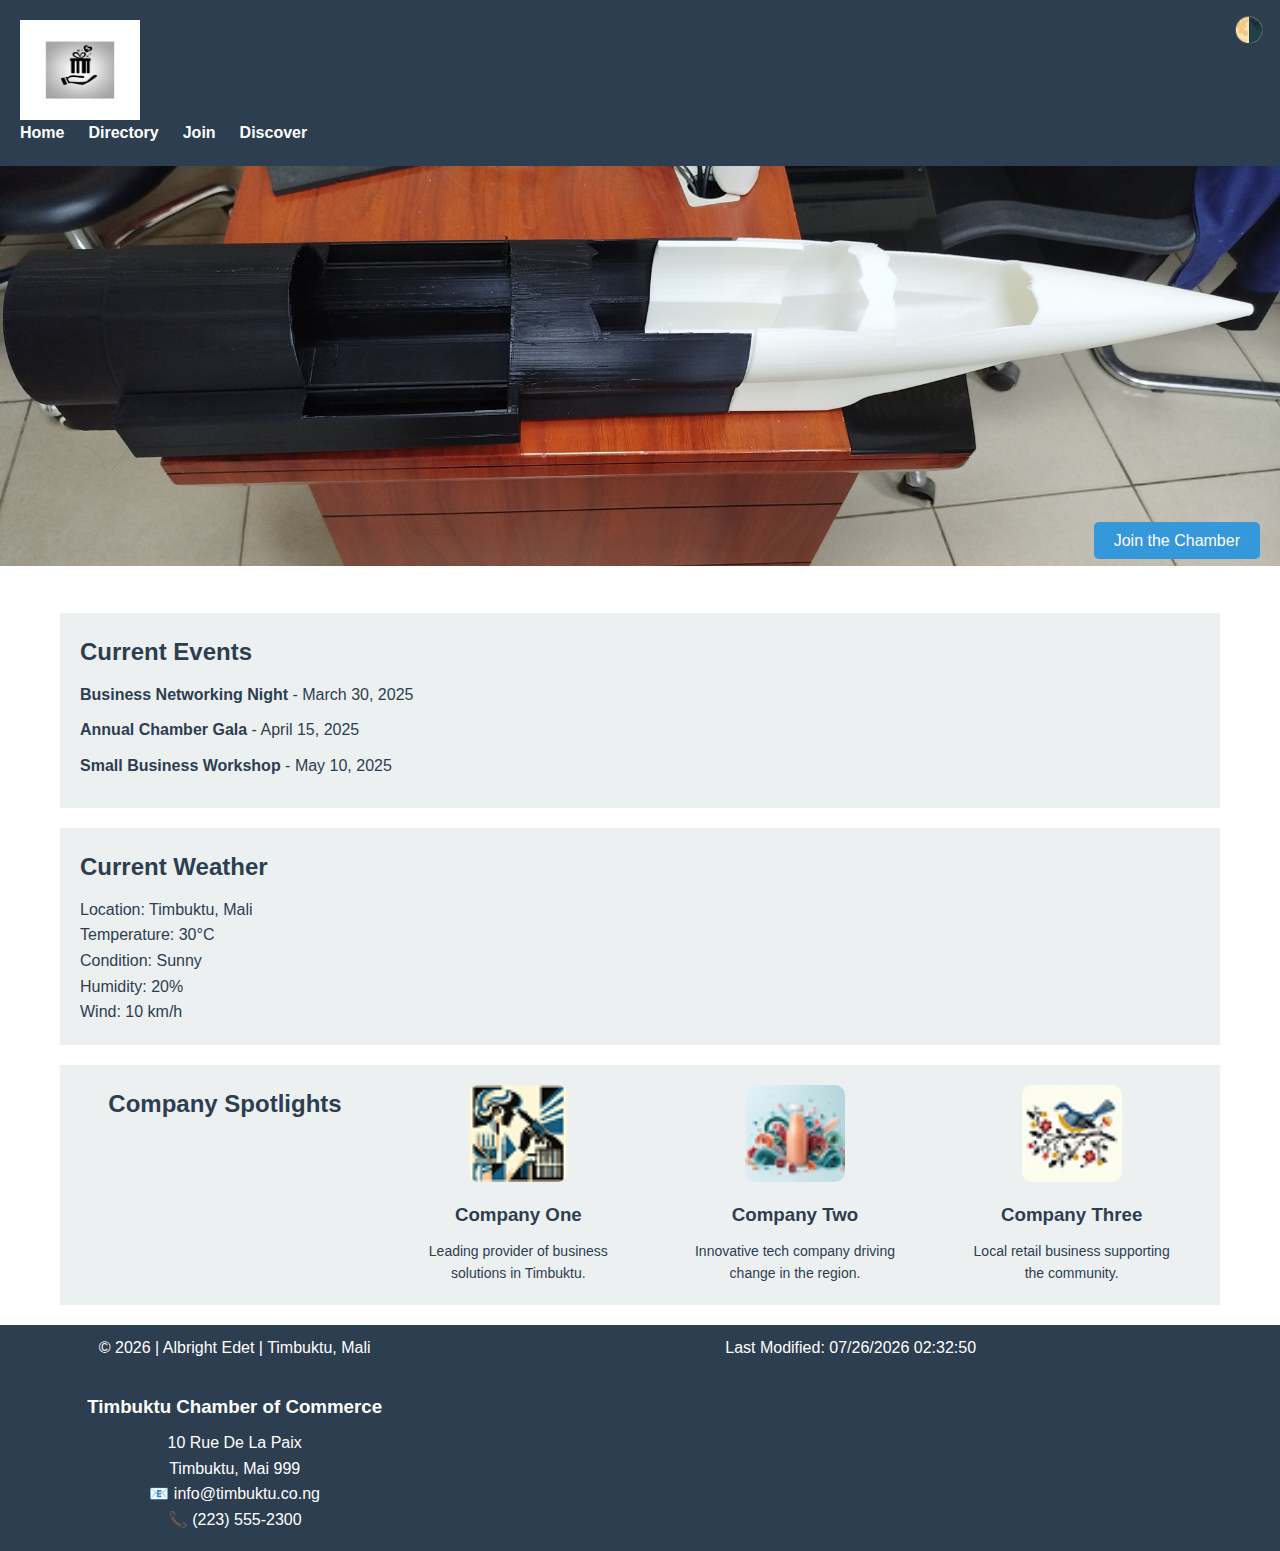
==== commit 20baf848: "discover" ====
--- a/index.html
+++ b/index.html
@@ -19,6 +19,8 @@
     <script src="chamber/scripts/course.js" defer></script>
     <script src="chamber/scripts/theme.js" defer></script>
     <script src="chamber/scripts/members.js" defer></script>
+    <!-- Favicon -->
+    <link rel="icon" href="chamber/images/favicon.ico" type="image/x-icon">
 </head>
 <body>
     <header>
@@ -32,7 +34,7 @@
                 <li><a href="index.html" class="active">Home</a></li>
                 <li><a href="chamber/directory.html">Directory</a></li>
                 <li><a href="chamber/join.html">Join</a></li>
-                <li><a href="#">Discover</a></li>
+                <li><a href="chamber/discover.html">Discover</a></li>
             </ul>
             <button id="theme-toggle" aria-label="Toggle theme">🌗</button>
         </nav>
--- a/chamber/styles/style.css
+++ b/chamber/styles/style.css
@@ -28,17 +28,18 @@
   color: var(--text-color);
   background-color: var(--background-color);
   transition: background-color 0.3s, color 0.3s;
+  font-family: 'Open Sans', sans-serif;
+  margin: 0;
+  padding: 0;
 }
 
 /* Rest of your existing styles below */
 /* Header Styles */
 header {
-  background-color: #f5f5f5;
-  padding: 1rem;
-  border-bottom: 2px solid #ddd;
-  display: flex;
-  justify-content: space-between;
-  align-items: center;
+  background-color: #2c3e50;
+  color: #ffffff;
+  padding: 20px;
+  text-align: center;
 }
 
 .header-content {
@@ -58,6 +59,9 @@
 .nav-list {
   display: flex;
   list-style: none;
+  margin: 0;
+  padding: 0;
+  justify-content: flex-start; /* Align navigation items to the left */
 }
 
 .nav-list li {
@@ -65,7 +69,7 @@
 }
 
 .nav-list li a {
-  color: #444;
+  color: #ffffff; /* Set text color to white */
   text-decoration: none;
   font-weight: bold;
 }
@@ -214,10 +218,10 @@
 
 /* Footer Styles */
 footer {
-  background-color: #333;
-  color: white;
-  padding: 2rem 1rem;
-  margin-top: 3rem;
+  background-color: #2c3e50;
+  color: #ffffff;
+  text-align: center;
+  padding: 10px;
 }
 
 .footer-content {
@@ -563,4 +567,99 @@
 
 .member-card a:hover {
     text-decoration: underline;
+}
+
+/* General Styles */
+body {
+    font-family: 'Open Sans', sans-serif;
+    margin: 0;
+    padding: 0;
+}
+
+header {
+    background-color: #2c3e50;
+    color: #ffffff;
+    padding: 20px;
+    text-align: center;
+}
+
+footer {
+    background-color: #2c3e50;
+    color: #ffffff;
+    text-align: center;
+    padding: 10px;
+}
+
+.visitor-message {
+    background-color: #f4f4f4;
+    padding: 15px;
+    margin: 20px;
+    border: 1px solid #ddd;
+    text-align: center;
+}
+
+/* Discover Grid */
+.discover-grid {
+    display: grid;
+    gap: 20px;
+    padding: 20px;
+}
+
+/* Card Styles */
+.card {
+    background-color: #ffffff;
+    border: 1px solid #ddd;
+    border-radius: 8px;
+    overflow: hidden;
+    box-shadow: 0 4px 8px rgba(0, 0, 0, 0.1);
+    transition: transform 0.3s ease, box-shadow 0.3s ease;
+}
+
+.card:hover {
+    transform: scale(1.05);
+    box-shadow: 0 8px 16px rgba(0, 0, 0, 0.2);
+}
+
+.card figure {
+    margin: 0;
+}
+
+.card img {
+    width: 100%;
+    height: auto;
+}
+
+.card h2 {
+    font-size: 1.2rem;
+    margin: 10px;
+    color: #2c3e50;
+}
+
+.card address {
+    font-style: normal;
+    font-size: 0.9rem;
+    margin: 10px;
+    color: #555;
+}
+
+.card p {
+    font-size: 0.9rem;
+    margin: 10px;
+    color: #333;
+}
+
+.card button {
+    display: block;
+    margin: 10px auto 20px;
+    padding: 10px 20px;
+    background-color: #3498db;
+    color: #ffffff;
+    border: none;
+    border-radius: 4px;
+    cursor: pointer;
+    font-size: 1rem;
+}
+
+.card button:hover {
+    background-color: #2c3e50;
 }